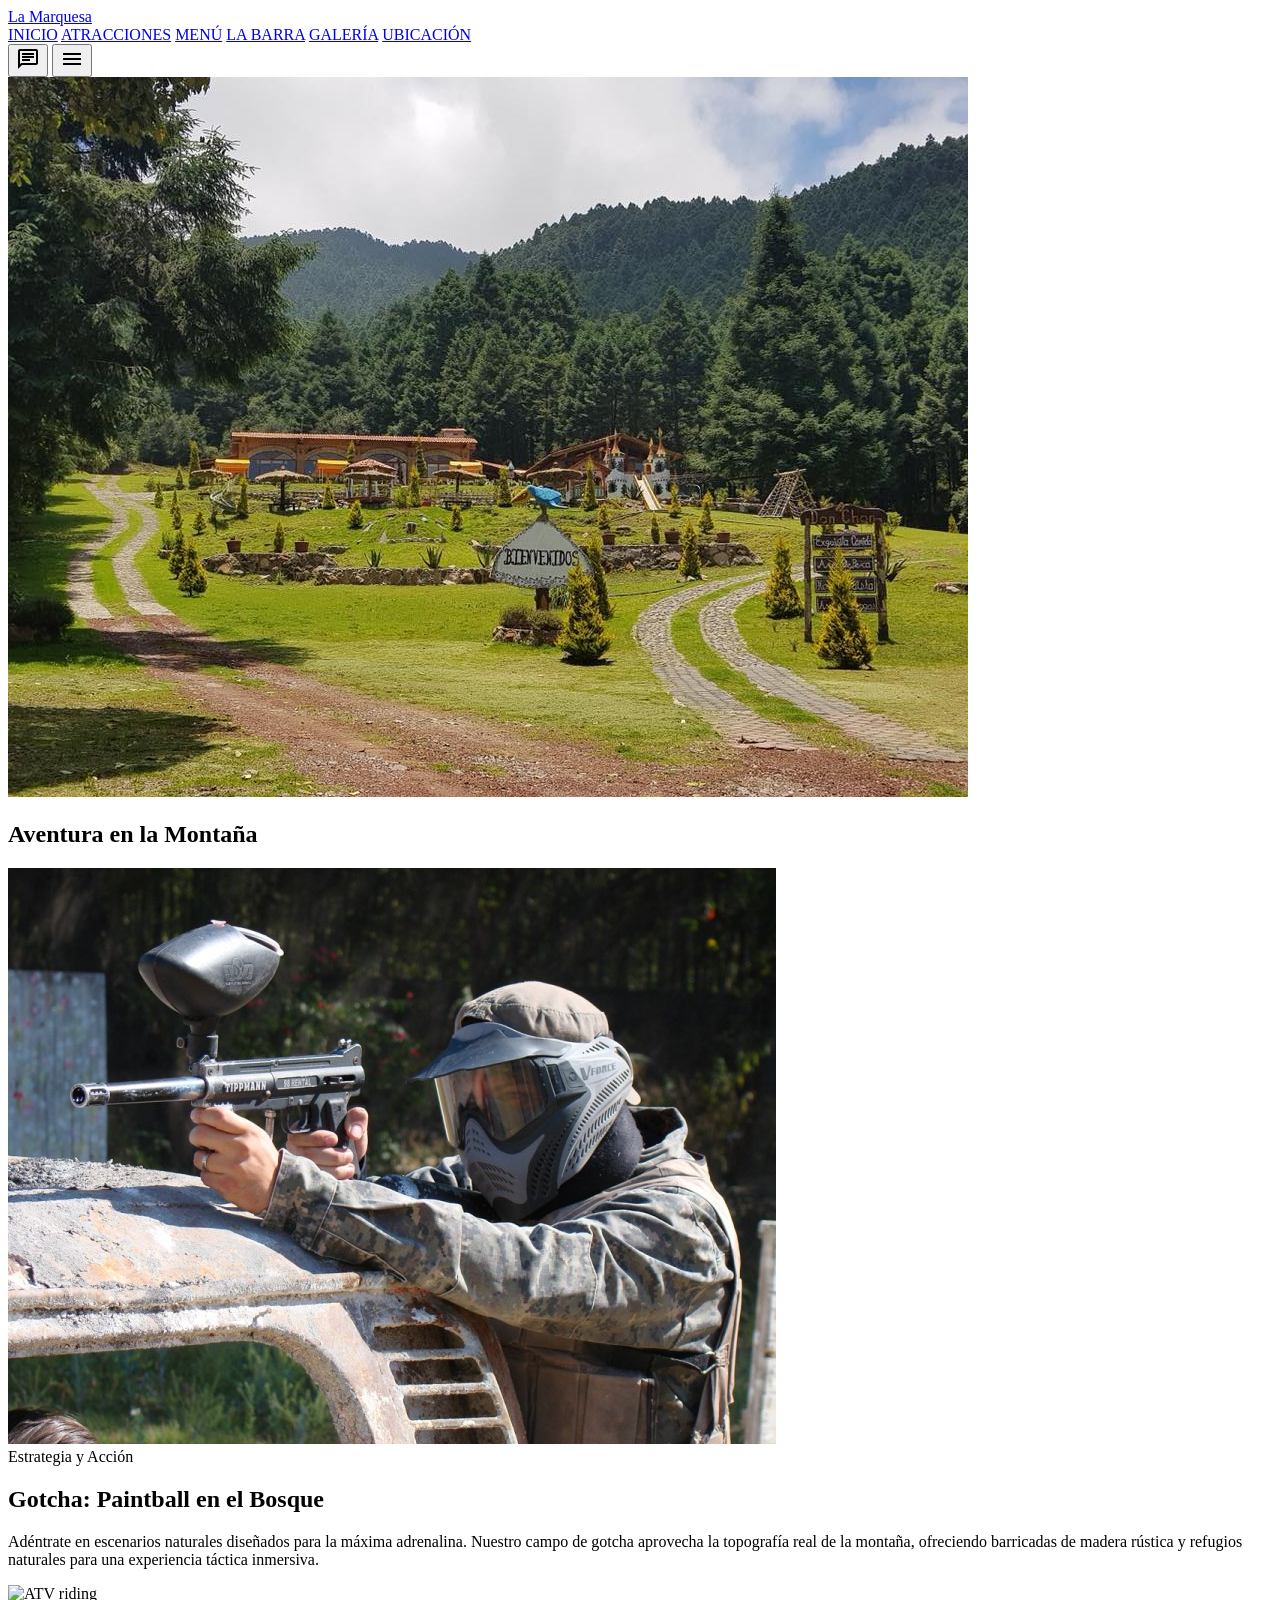
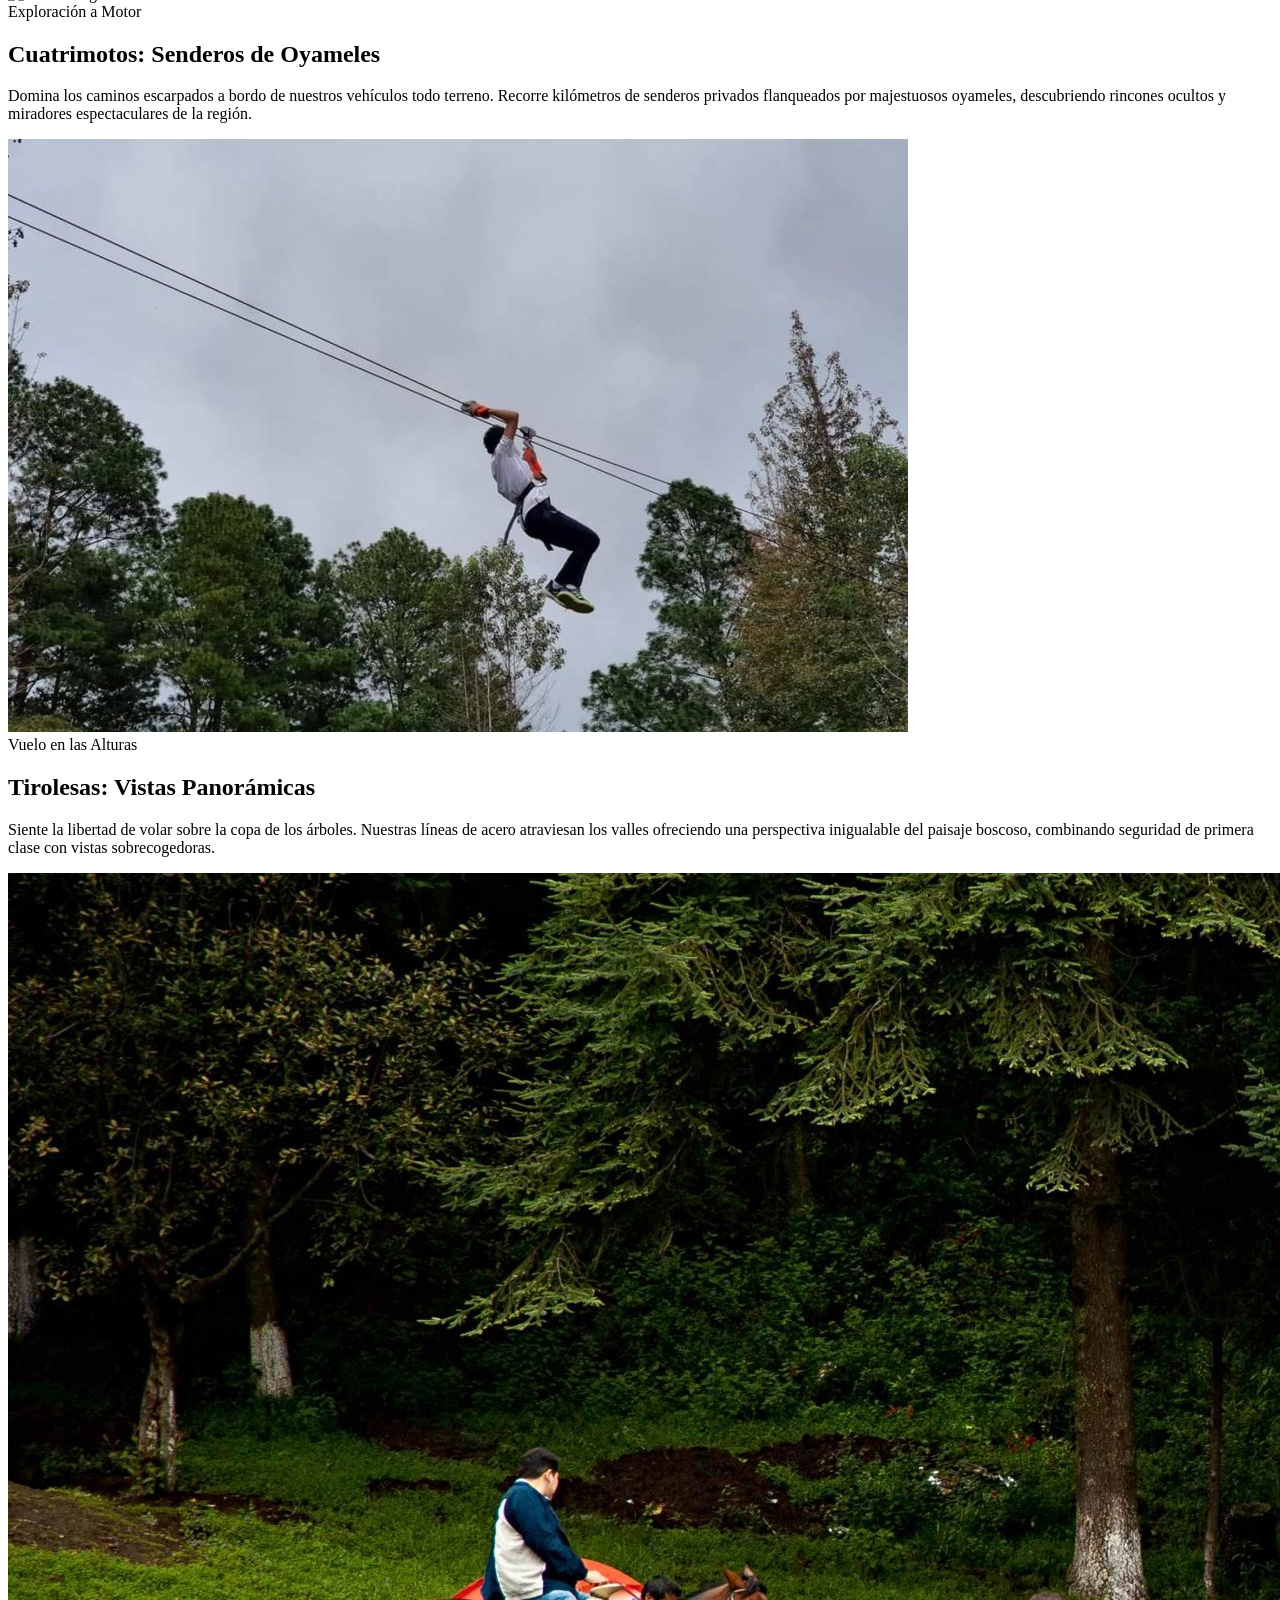
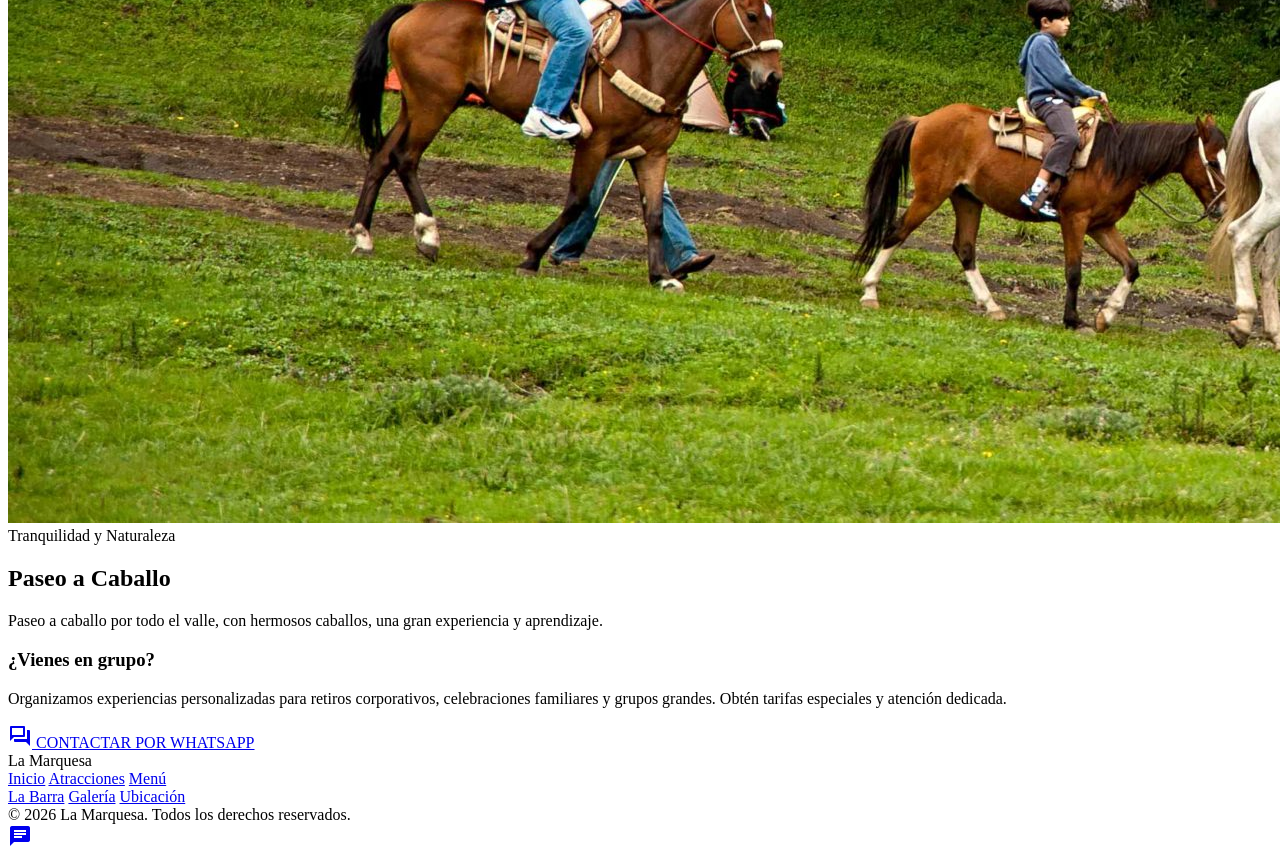
==== atracciones.html @ 2a75945c "primero" ====
<!DOCTYPE html>

<html class="dark" lang="es">

<head>
    <meta charset="utf-8" />
    <meta content="width=device-width, initial-scale=1.0" name="viewport" />
    <title>Atracciones - La Marquesa</title>
    <script src="https://cdn.tailwindcss.com?plugins=forms,container-queries"></script>
    <link
        href="https://fonts.googleapis.com/css2?family=Playfair+Display:wght@400;600;700&amp;family=Inter:wght@400;600&amp;display=swap"
        rel="stylesheet" />
    <link
        href="https://fonts.googleapis.com/css2?family=Material+Symbols+Outlined:wght,FILL@100..700,0..1&amp;display=swap"
        rel="stylesheet" />
    <link
        href="https://fonts.googleapis.com/css2?family=Material+Symbols+Outlined:wght,FILL@100..700,0..1&amp;display=swap"
        rel="stylesheet" />
    <script id="tailwind-config">
        tailwind.config = {
            darkMode: "class",
            theme: {
                extend: {
                    "colors": {
                        "on-primary": "#243423",
                        "secondary": "#eec058",
                        "on-secondary": "#402d00",
                        "background": "#14130f",
                        "on-primary-fixed": "#0f1f10",
                        "primary-fixed": "#d4e8cf",
                        "tertiary": "#3de273",
                        "surface": "#14130f",
                        "inverse-surface": "#e7e2da",
                        "on-error-container": "#ffdad6",
                        "surface-container-high": "#2b2a25",
                        "on-error": "#690005",
                        "on-tertiary-fixed-variant": "#005322",
                        "tertiary-container": "#001c07",
                        "on-secondary-fixed": "#261a00",
                        "surface-container-low": "#1d1c17",
                        "outline-variant": "#434842",
                        "on-secondary-fixed-variant": "#5b4300",
                        "on-secondary-container": "#fff3e1",
                        "on-background": "#e7e2da",
                        "on-primary-fixed-variant": "#3a4b39",
                        "on-tertiary-container": "#009443",
                        "primary-container": "#0a1a0b",
                        "on-primary-container": "#728570",
                        "surface-tint": "#b8ccb4",
                        "inverse-on-surface": "#32302b",
                        "secondary-container": "#8e6a00",
                        "tertiary-fixed-dim": "#3de273",
                        "tertiary-fixed": "#66ff8e",
                        "error-container": "#93000a",
                        "surface-container-highest": "#36352f",
                        "secondary-fixed": "#ffdf9f",
                        "surface-dim": "#14130f",
                        "surface-bright": "#3b3934",
                        "surface-container": "#21201b",
                        "on-tertiary": "#003915",
                        "primary": "#b8ccb4",
                        "on-surface": "#e7e2da",
                        "on-surface-variant": "#c4c8bf",
                        "surface-variant": "#36352f",
                        "outline": "#8e928a",
                        "primary-fixed-dim": "#b8ccb4",
                        "inverse-primary": "#51634f",
                        "on-tertiary-fixed": "#002109",
                        "surface-container-lowest": "#0f0e0a",
                        "secondary-fixed-dim": "#eec058",
                        "error": "#ffb4ab",
                        "whatsapp": "#25D366"
                    },
                    "borderRadius": {
                        "DEFAULT": "0.125rem",
                        "lg": "0.25rem",
                        "xl": "0.5rem",
                        "full": "0.75rem"
                    },
                    "spacing": {
                        "stack-lg": "32px",
                        "section-padding-mobile": "60px",
                        "gutter": "24px",
                        "stack-sm": "8px",
                        "max-width": "1280px",
                        "section-padding": "100px",
                        "stack-md": "16px"
                    },
                    "fontFamily": {
                        "accent-label": ["Inter"],
                        "body-md": ["Inter"],
                        "headline-md": ["Playfair Display"],
                        "headline-sm": ["Playfair Display"],
                        "display-lg": ["Playfair Display"],
                        "display-lg-mobile": ["Playfair Display"],
                        "body-lg": ["Inter"]
                    },
                    "fontSize": {
                        "accent-label": ["12px", { "lineHeight": "16px", "letterSpacing": "0.15em", "fontWeight": "600" }],
                        "body-md": ["16px", { "lineHeight": "26px", "fontWeight": "400" }],
                        "headline-md": ["40px", { "lineHeight": "48px", "fontWeight": "600" }],
                        "headline-sm": ["28px", { "lineHeight": "36px", "fontWeight": "600" }],
                        "display-lg": ["72px", { "lineHeight": "84px", "letterSpacing": "-0.02em", "fontWeight": "700" }],
                        "display-lg-mobile": ["44px", { "lineHeight": "52px", "letterSpacing": "-0.01em", "fontWeight": "700" }],
                        "body-lg": ["18px", { "lineHeight": "30px", "fontWeight": "400" }]
                    }
                }
            }
        }
    </script>
    <style>
        .material-symbols-outlined {
            font-family: 'Material Symbols Outlined';
            font-weight: normal;
            font-style: normal;
            font-size: 24px;
            line-height: 1;
            letter-spacing: normal;
            text-transform: none;
            display: inline-block;
            white-space: nowrap;
            word-wrap: normal;
            direction: ltr;
            -webkit-font-feature-settings: 'liga';
            -webkit-font-smoothing: antialiased;
        }

        /* Glow Effects */
        .gold-glow-hover:hover {
            box-shadow: 0 0 10px rgba(238, 192, 88, 0.5);
            border-color: #eec058;
        }
    </style>
    <link rel="stylesheet" href="static/css/theme-transitions.css">
</head>

<body
    class="bg-background text-on-background antialiased selection:bg-secondary selection:text-on-secondary flex flex-col min-h-screen">
    <!-- TopNavBar -->
    <!-- TopNavBar -->
    <nav class="bg-background/80 backdrop-blur-md fixed top-0 w-full z-50 border-b border-secondary/30 transition-all duration-300"
        id="main-nav">
        <div class="max-w-max-width mx-auto flex justify-between items-center px-gutter py-4">
            <a class="font-headline-sm text-headline-sm text-secondary tracking-tight" href="index.html">La Marquesa</a>
            <div class="hidden md:flex space-x-8 items-center" id="nav-links-container">
                <a class="font-accent-label text-accent-label text-on-background/80 hover:text-secondary transition-colors hover:scale-105 duration-300"
                    href="index.html">INICIO</a>
                <a class="font-accent-label text-accent-label text-on-background/80 hover:text-secondary transition-colors hover:scale-105 duration-300"
                    href="atracciones.html">ATRACCIONES</a>
                <a class="font-accent-label text-accent-label text-on-background/80 hover:text-secondary transition-colors hover:scale-105 duration-300"
                    href="menu.html">MENÚ</a>
                <a class="font-accent-label text-accent-label text-on-background/80 hover:text-secondary transition-colors hover:scale-105 duration-300"
                    href="barra.html">LA BARRA</a>
                <a class="font-accent-label text-accent-label text-on-background/80 hover:text-secondary transition-colors hover:scale-105 duration-300"
                    href="galeria.html">GALERÍA</a>
                <a class="font-accent-label text-accent-label text-on-background/80 hover:text-secondary transition-colors hover:scale-105 duration-300"
                    href="ubicacion.html">UBICACIÓN</a>
            </div>
            <div class="flex items-center space-x-4">
                <button aria-label="chat" class="text-secondary hover:scale-105 transition-transform duration-300">
                    <span class="material-symbols-outlined" data-icon="chat">chat</span>
                </button>
                <button class="md:hidden text-secondary" id="mobile-menu-btn" aria-label="Menu">
                    <span class="material-symbols-outlined">menu</span>
                </button>
            </div>
        </div>
    </nav>
    <!-- Main Canvas -->
    <main class="flex-grow pt-20">
        <!-- Hero Section -->
        <section class="relative h-[716px] min-h-[500px] flex items-center justify-center overflow-hidden">
            <div class="absolute inset-0 z-0">
                <img alt="Forest hero image" class="w-full h-full object-cover" src="static/img/la-marquesa-c.jpg" />
                <div class="absolute inset-0 bg-background/60"></div>
            </div>
            <div class="relative z-10 text-center px-gutter max-w-4xl mx-auto">
                <h1
                    class="font-display-lg-mobile md:font-display-lg text-display-lg-mobile md:text-display-lg text-on-background mb-stack-md text-balance">
                    Aventura en la Montaña</h1>
                <div class="w-10 h-px bg-secondary mx-auto"></div>
            </div>
        </section>
        <!-- Attraction: Gotcha -->
        <section class="py-section-padding-mobile md:py-section-padding px-gutter max-w-max-width mx-auto">
            <div class="flex flex-col md:flex-row items-center gap-12">
                <div class="w-full md:w-[55%]">
                    <div
                        class="aspect-[4/3] rounded overflow-hidden border border-transparent gold-glow-hover transition-all duration-300 bg-surface-container">
                        <img alt="Gotcha paintball" class="w-full h-full object-cover"
                            src="static/img/gotcha-01-768x576.jpg" />
                    </div>
                </div>
                <div class="w-full md:w-[45%] flex flex-col justify-center">
                    <span
                        class="font-accent-label text-accent-label text-secondary uppercase tracking-widest mb-stack-sm">Estrategia
                        y Acción</span>
                    <h2 class="font-headline-md text-headline-md text-on-background mb-stack-md">Gotcha: Paintball en el
                        Bosque</h2>
                    <p class="font-body-lg text-body-lg text-on-surface-variant mb-stack-lg">Adéntrate en escenarios
                        naturales diseñados para la máxima adrenalina. Nuestro campo de gotcha aprovecha la topografía
                        real de la montaña, ofreciendo barricadas de madera rústica y refugios naturales para una
                        experiencia táctica inmersiva.</p>
                </div>
            </div>
        </section>
        <!-- Divider -->
        <div class="w-full max-w-max-width mx-auto px-gutter">
            <div class="w-full h-px bg-surface-variant"></div>
        </div>
        <!-- Attraction: Cuatrimotos (Reversed) -->
        <section class="py-section-padding-mobile md:py-section-padding px-gutter max-w-max-width mx-auto">
            <div class="flex flex-col md:flex-row-reverse items-center gap-12">
                <div class="w-full md:w-[55%]">
                    <div
                        class="aspect-[4/3] rounded overflow-hidden border border-transparent gold-glow-hover transition-all duration-300 bg-surface-container">
                        <img alt="ATV riding" class="w-full h-full object-cover"
                            data-alt="A sleek, professional shot of an ATV (quad bike) parked on a rugged, misty dirt trail surrounded by dense Oyamel fir trees. The mood is sophisticated and adventurous, reminiscent of a luxury car commercial. The lighting is low-key, emphasizing the silhouette of the vehicle against the dark, atmospheric forest background. The color palette heavily features deep 'Obsidian' blacks and muted 'Forest' greens, accented by the soft, diffused light of an overcast sky, ensuring a premium, quiet aesthetic."
                            src="https://lh3.googleusercontent.com/aida-public/[base64]" />
                    </div>
                </div>
                <div class="w-full md:w-[45%] flex flex-col justify-center">
                    <span
                        class="font-accent-label text-accent-label text-secondary uppercase tracking-widest mb-stack-sm">Exploración
                        a Motor</span>
                    <h2 class="font-headline-md text-headline-md text-on-background mb-stack-md">Cuatrimotos: Senderos
                        de Oyameles</h2>
                    <p class="font-body-lg text-body-lg text-on-surface-variant mb-stack-lg">Domina los caminos
                        escarpados a bordo de nuestros vehículos todo terreno. Recorre kilómetros de senderos privados
                        flanqueados por majestuosos oyameles, descubriendo rincones ocultos y miradores espectaculares
                        de la región.</p>
                </div>
            </div>
        </section>
        <!-- Divider -->
        <div class="w-full max-w-max-width mx-auto px-gutter">
            <div class="w-full h-px bg-surface-variant"></div>
        </div>
        <!-- Attraction: Tirolesas -->
        <section class="py-section-padding-mobile md:py-section-padding px-gutter max-w-max-width mx-auto">
            <div class="flex flex-col md:flex-row items-center gap-12">
                <div class="w-full md:w-[55%]">
                    <div
                        class="aspect-[4/3] rounded overflow-hidden border border-transparent gold-glow-hover transition-all duration-300 bg-surface-container">
                        <img alt="Ziplining" class="w-full h-full object-cover"
                            src="static/img/Canopy-Las-Golondrinas-1-e1635561376796.jpg" />
                    </div>
                </div>
                <div class="w-full md:w-[45%] flex flex-col justify-center">
                    <span
                        class="font-accent-label text-accent-label text-secondary uppercase tracking-widest mb-stack-sm">Vuelo
                        en las Alturas</span>
                    <h2 class="font-headline-md text-headline-md text-on-background mb-stack-md">Tirolesas: Vistas
                        Panorámicas</h2>
                    <p class="font-body-lg text-body-lg text-on-surface-variant mb-stack-lg">Siente la libertad de volar
                        sobre la copa de los árboles. Nuestras líneas de acero atraviesan los valles ofreciendo una
                        perspectiva inigualable del paisaje boscoso, combinando seguridad de primera clase con vistas
                        sobrecogedoras.</p>
                </div>
            </div>
        </section>
        <!-- Divider -->
        <div class="w-full max-w-max-width mx-auto px-gutter">
            <div class="w-full h-px bg-surface-variant"></div>
        </div>
        <!-- Attraction: Paseo a Caballo -->
        <section class="py-section-padding-mobile md:py-section-padding px-gutter max-w-max-width mx-auto">
            <div class="flex flex-col md:flex-row-reverse items-center gap-12">
                <div class="w-full md:w-[55%]">
                    <div
                        class="aspect-[4/3] rounded overflow-hidden border border-transparent gold-glow-hover transition-all duration-300 bg-surface-container">
                        <img alt="Paseo a Caballo" class="w-full h-full object-cover"
                            src="static/img/caballo.jpg" />
                    </div>
                </div>
                <div class="w-full md:w-[45%] flex flex-col justify-center">
                    <span
                        class="font-accent-label text-accent-label text-secondary uppercase tracking-widest mb-stack-sm">Tranquilidad
                        y Naturaleza</span>
                    <h2 class="font-headline-md text-headline-md text-on-background mb-stack-md">Paseo a Caballo</h2>
                    <p class="font-body-lg text-body-lg text-on-surface-variant mb-stack-lg">Paseo a caballo por todo el valle, con hermosos caballos, una gran experiencia y aprendizaje.</p>
                </div>
            </div>
        </section>
        <!-- Group Booking Strip -->
        <section class="bg-surface-container-highest py-16 mt-section-padding">
                        <div class="max-w-4xl mx-auto px-gutter text-center flex flex-col items-center">
                            <h3 class="font-headline-sm text-headline-sm text-on-background mb-4">¿Vienes en grupo?</h3>
                            <p class="font-body-md text-body-md text-on-surface-variant mb-8 max-w-2xl">Organizamos
                                experiencias personalizadas para retiros corporativos, celebraciones familiares y grupos
                                grandes. Obtén tarifas especiales y atención dedicada.</p>
                            <a class="inline-flex items-center justify-center px-8 py-3 bg-[#25D366] text-white font-accent-label text-accent-label hover:bg-[#20bd5a] transition-colors rounded"
                                href="#">
                                <span class="material-symbols-outlined mr-2 text-[18px]" data-icon="forum">forum</span>
                                CONTACTAR POR WHATSAPP
                            </a>
                        </div>
                    </section>
    </main>
    <!-- Footer -->
    <footer class="bg-surface-container-lowest w-full border-t border-secondary/30">
        <div class="max-w-max-width mx-auto grid grid-cols-1 md:grid-cols-3 gap-stack-lg px-gutter py-section-padding">
            <div class="font-headline-sm text-headline-sm text-secondary">
                La Marquesa
            </div>
            <div class="flex flex-col space-y-2">
                <a class="font-accent-label text-accent-label text-on-background/70 hover:text-secondary hover:text-tertiary transition-colors"
                    href="index.html">Inicio</a>
                <a class="font-accent-label text-accent-label text-secondary hover:text-tertiary transition-colors translate-y-[-2px] transition-transform"
                    href="atracciones.html">Atracciones</a>
                <a class="font-accent-label text-accent-label text-on-background/70 hover:text-secondary hover:text-tertiary transition-colors"
                    href="menu.html">Menú</a>
            </div>
            <div class="flex flex-col space-y-2">
                <a class="font-accent-label text-accent-label text-on-background/70 hover:text-secondary hover:text-tertiary transition-colors"
                    href="barra.html">La Barra</a>
                <a class="font-accent-label text-accent-label text-on-background/70 hover:text-secondary hover:text-tertiary transition-colors"
                    href="galeria.html">Galería</a>
                <a class="font-accent-label text-accent-label text-on-background/70 hover:text-secondary hover:text-tertiary transition-colors"
                    href="ubicacion.html">Ubicación</a>
            </div>
        </div>
        <div class="max-w-max-width mx-auto px-gutter pb-8 text-center md:text-left">
            <span class="font-body-md text-body-md text-on-background/70">© 2026 La Marquesa. Todos los derechos
                reservados.</span>
        </div>
    </footer>
    <!-- Floating WhatsApp Button -->
    <a aria-label="Chat en WhatsApp"
        class="fixed bottom-6 right-6 z-50 w-14 h-14 bg-[#25D366] rounded-full flex items-center justify-center shadow-lg hover:scale-110 transition-transform duration-300"
        href="#">
        <span class="material-symbols-outlined text-white" data-icon="chat"
            style="font-variation-settings: 'FILL' 1;">chat</span>
    </a>
    <script src="static/js/theme-transitions.js"></script>
</body>

</html>
---- static/css/theme-transitions.css ----
/* Page transition styles */
body {
    opacity: 0;
    transition: opacity 0.5s ease-in-out;
}

body.fade-in {
    opacity: 1;
}
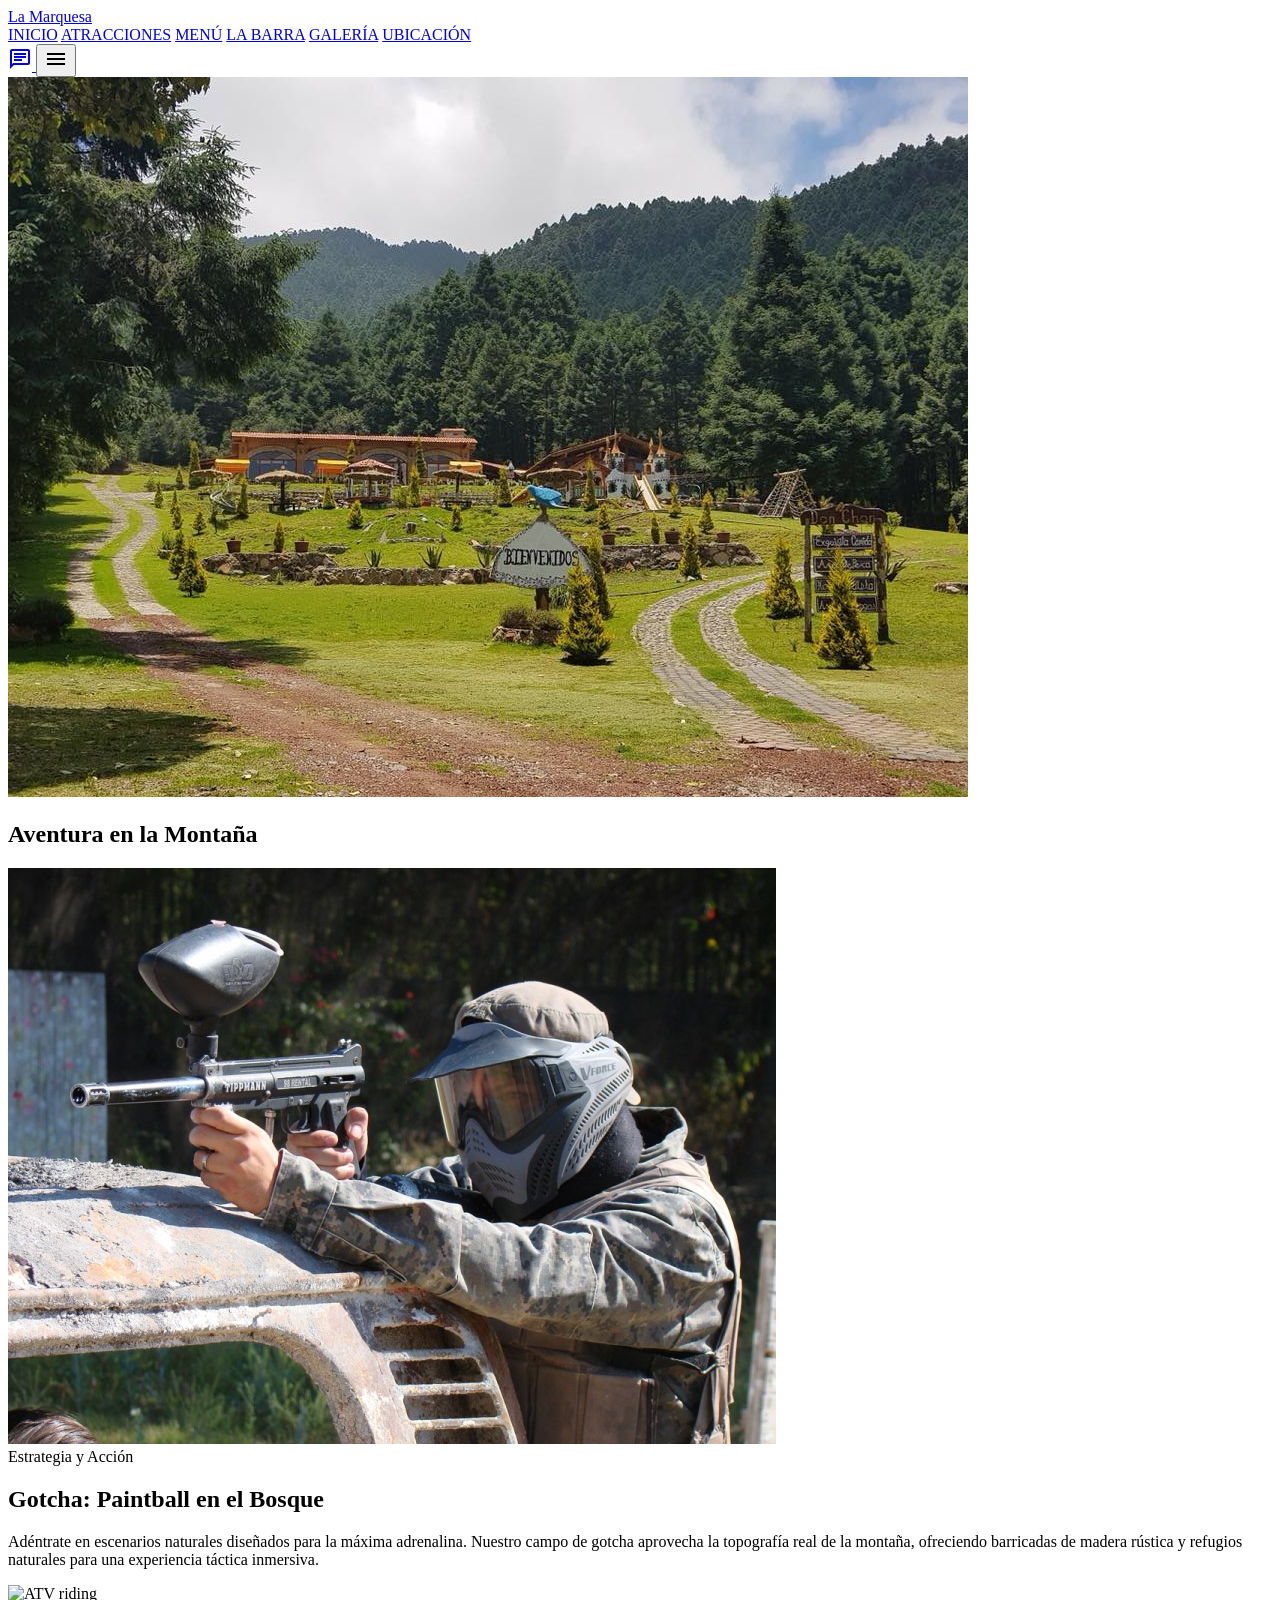
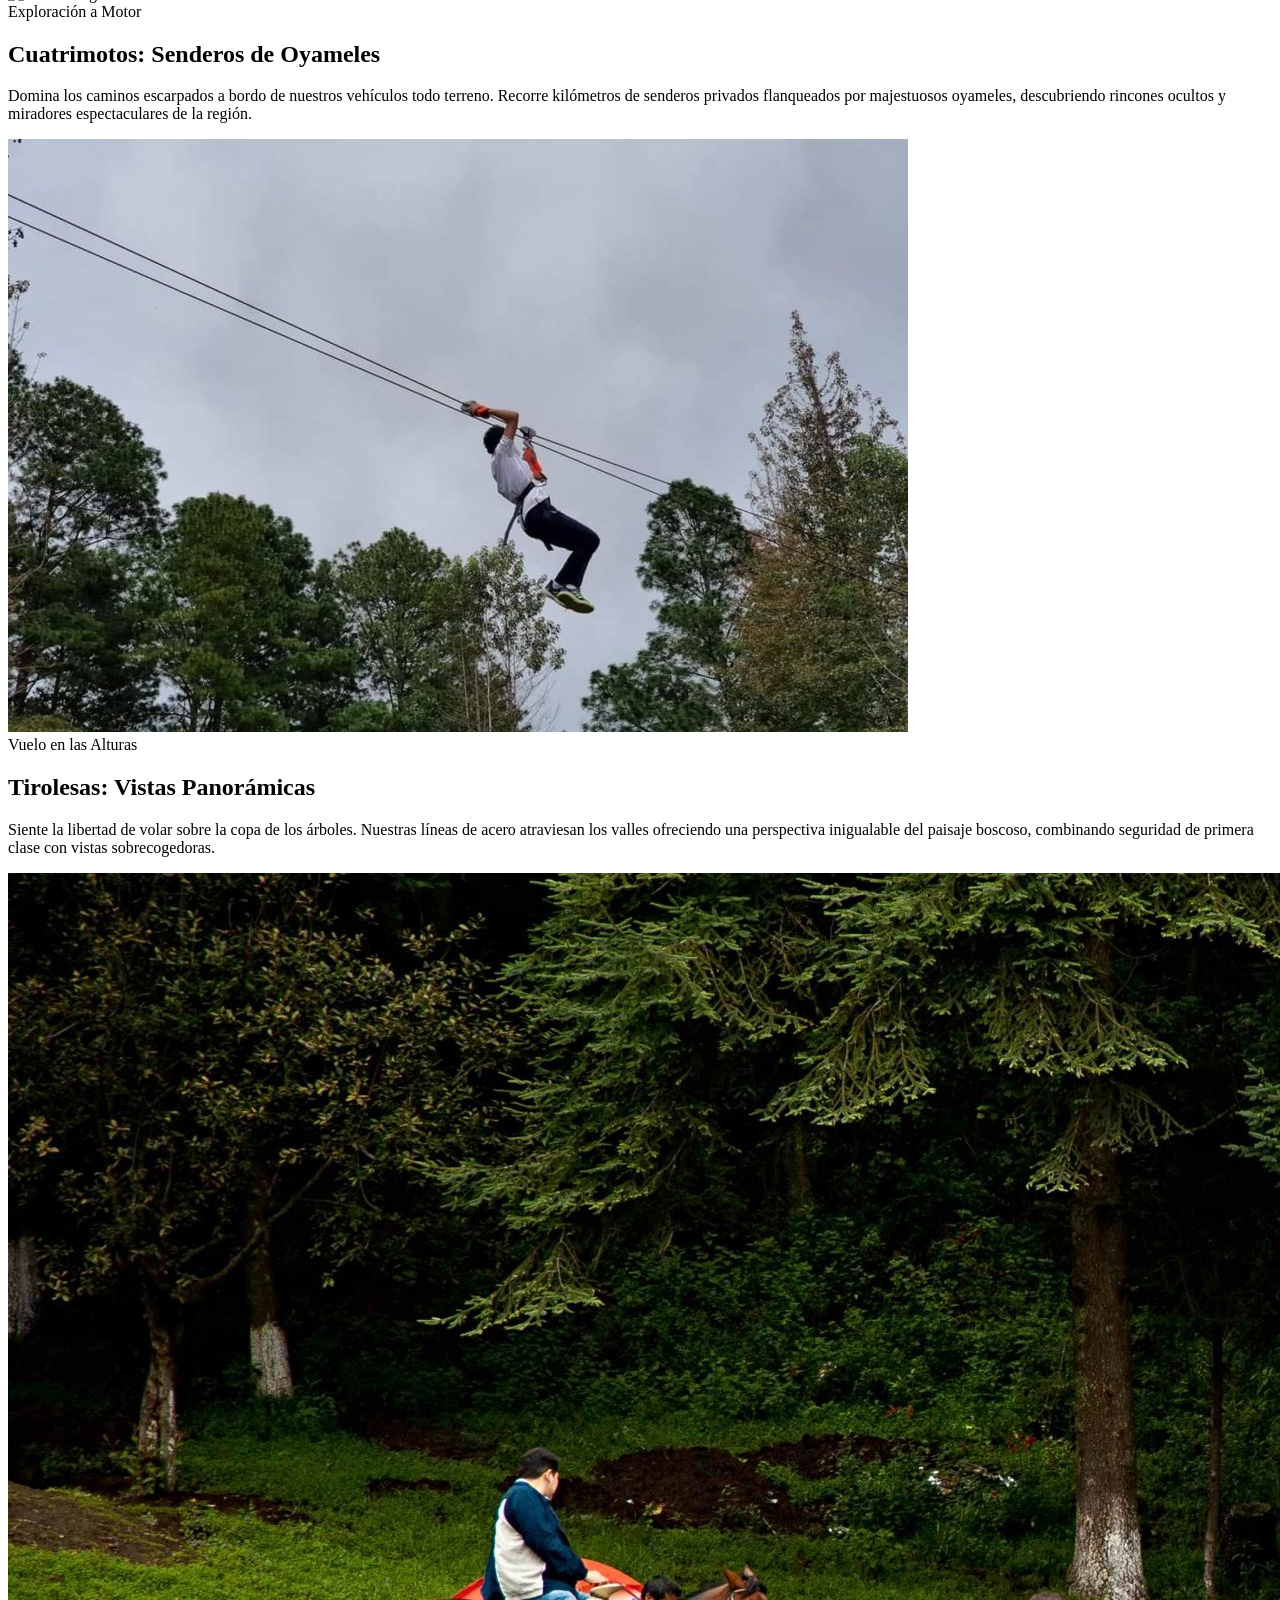
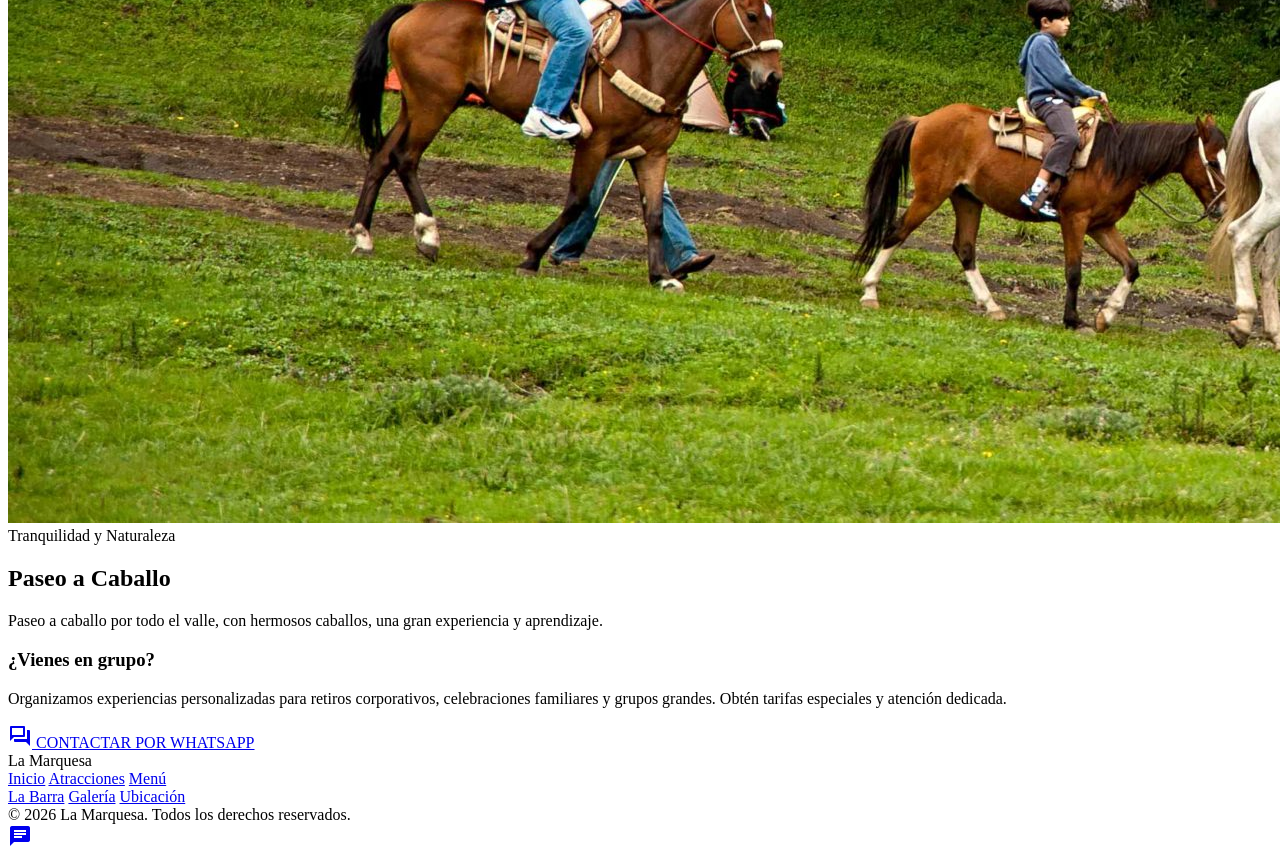
==== commit f5c2e81f: "Actualización del proyecto 2" ====
--- a/atracciones.html
+++ b/atracciones.html
@@ -157,9 +157,9 @@
                     href="ubicacion.html">UBICACIÓN</a>
             </div>
             <div class="flex items-center space-x-4">
-                <button aria-label="chat" class="text-secondary hover:scale-105 transition-transform duration-300">
+                <a href="https://wa.me/525538773469" target="_blank" rel="noopener noreferrer" aria-label="chat" class="text-secondary hover:scale-105 transition-transform duration-300">
                     <span class="material-symbols-outlined" data-icon="chat">chat</span>
-                </button>
+                </a>
                 <button class="md:hidden text-secondary" id="mobile-menu-btn" aria-label="Menu">
                     <span class="material-symbols-outlined">menu</span>
                 </button>
@@ -290,7 +290,7 @@
                                 experiencias personalizadas para retiros corporativos, celebraciones familiares y grupos
                                 grandes. Obtén tarifas especiales y atención dedicada.</p>
                             <a class="inline-flex items-center justify-center px-8 py-3 bg-[#25D366] text-white font-accent-label text-accent-label hover:bg-[#20bd5a] transition-colors rounded"
-                                href="#">
+                                href="https://wa.me/525538773469" target="_blank" rel="noopener noreferrer">
                                 <span class="material-symbols-outlined mr-2 text-[18px]" data-icon="forum">forum</span>
                                 CONTACTAR POR WHATSAPP
                             </a>
@@ -328,7 +328,7 @@
     <!-- Floating WhatsApp Button -->
     <a aria-label="Chat en WhatsApp"
         class="fixed bottom-6 right-6 z-50 w-14 h-14 bg-[#25D366] rounded-full flex items-center justify-center shadow-lg hover:scale-110 transition-transform duration-300"
-        href="#">
+        href="https://wa.me/525538773469" target="_blank" rel="noopener noreferrer">
         <span class="material-symbols-outlined text-white" data-icon="chat"
             style="font-variation-settings: 'FILL' 1;">chat</span>
     </a>
